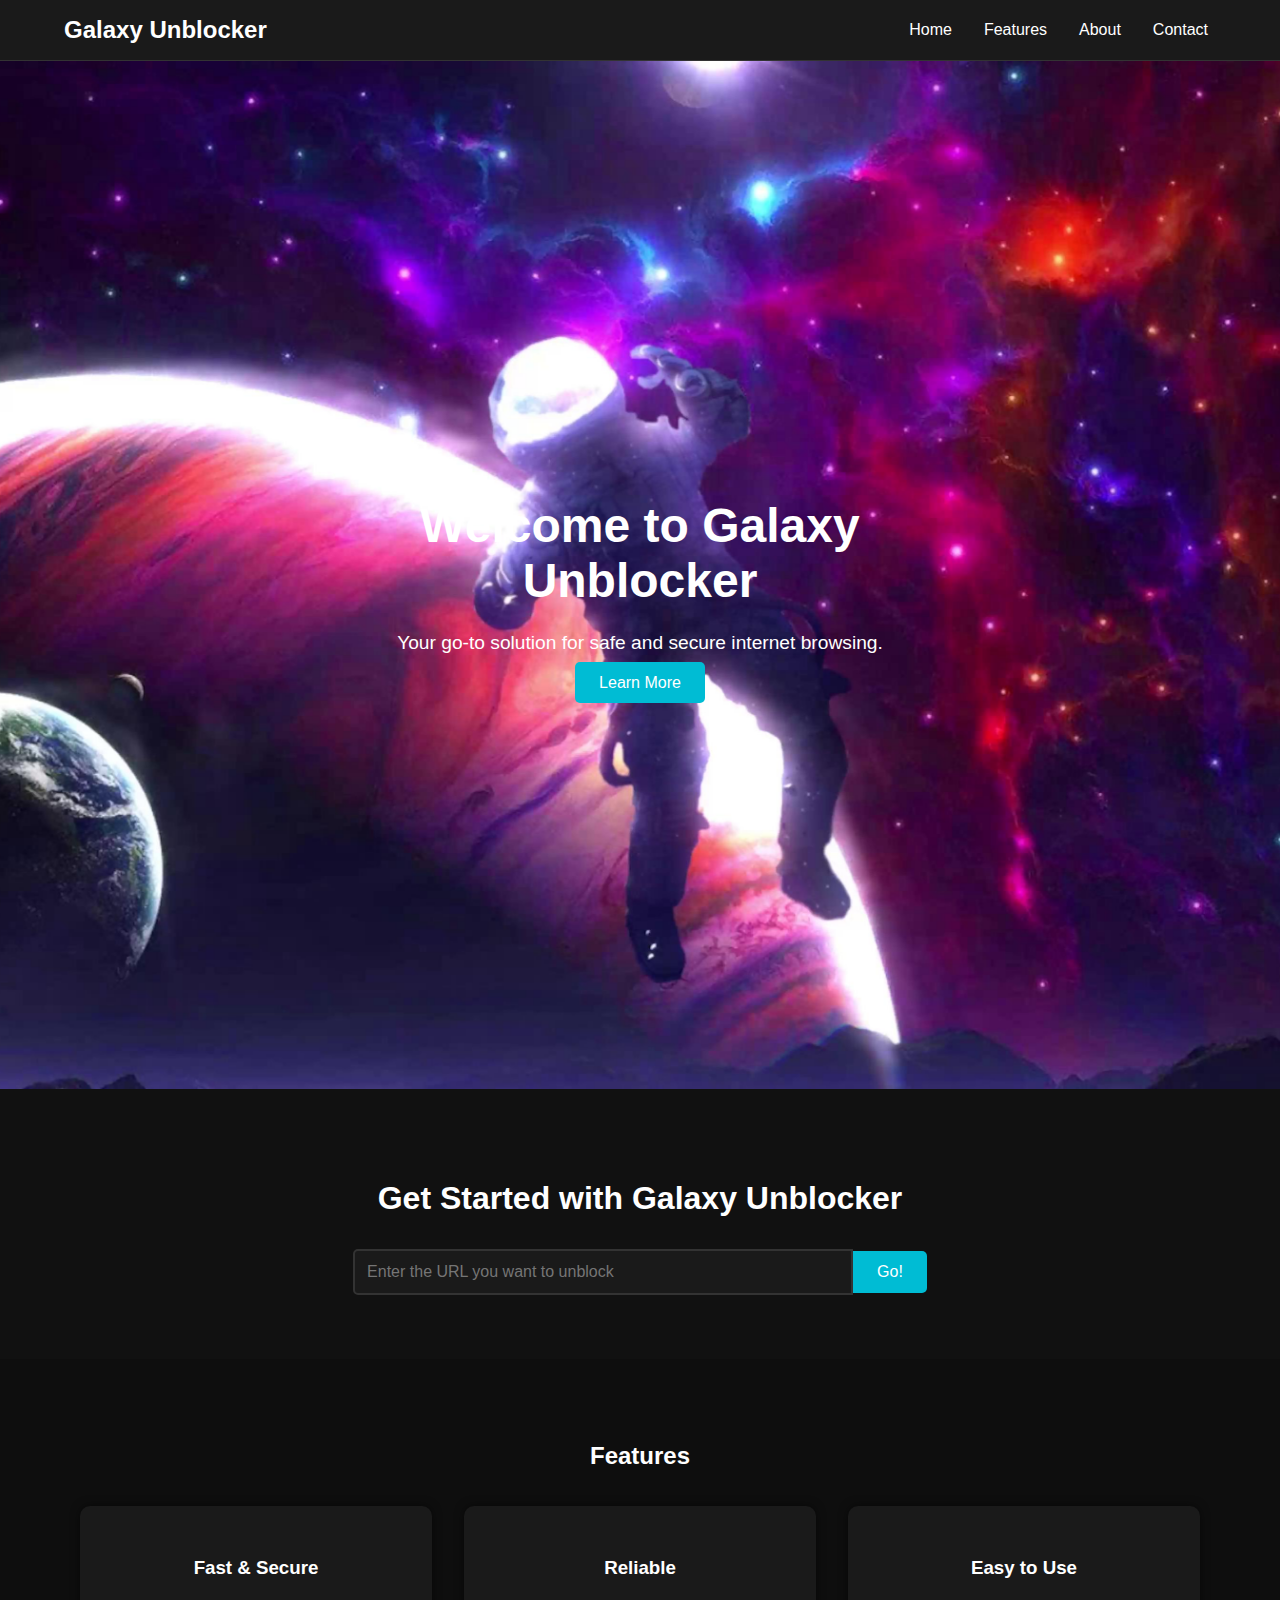
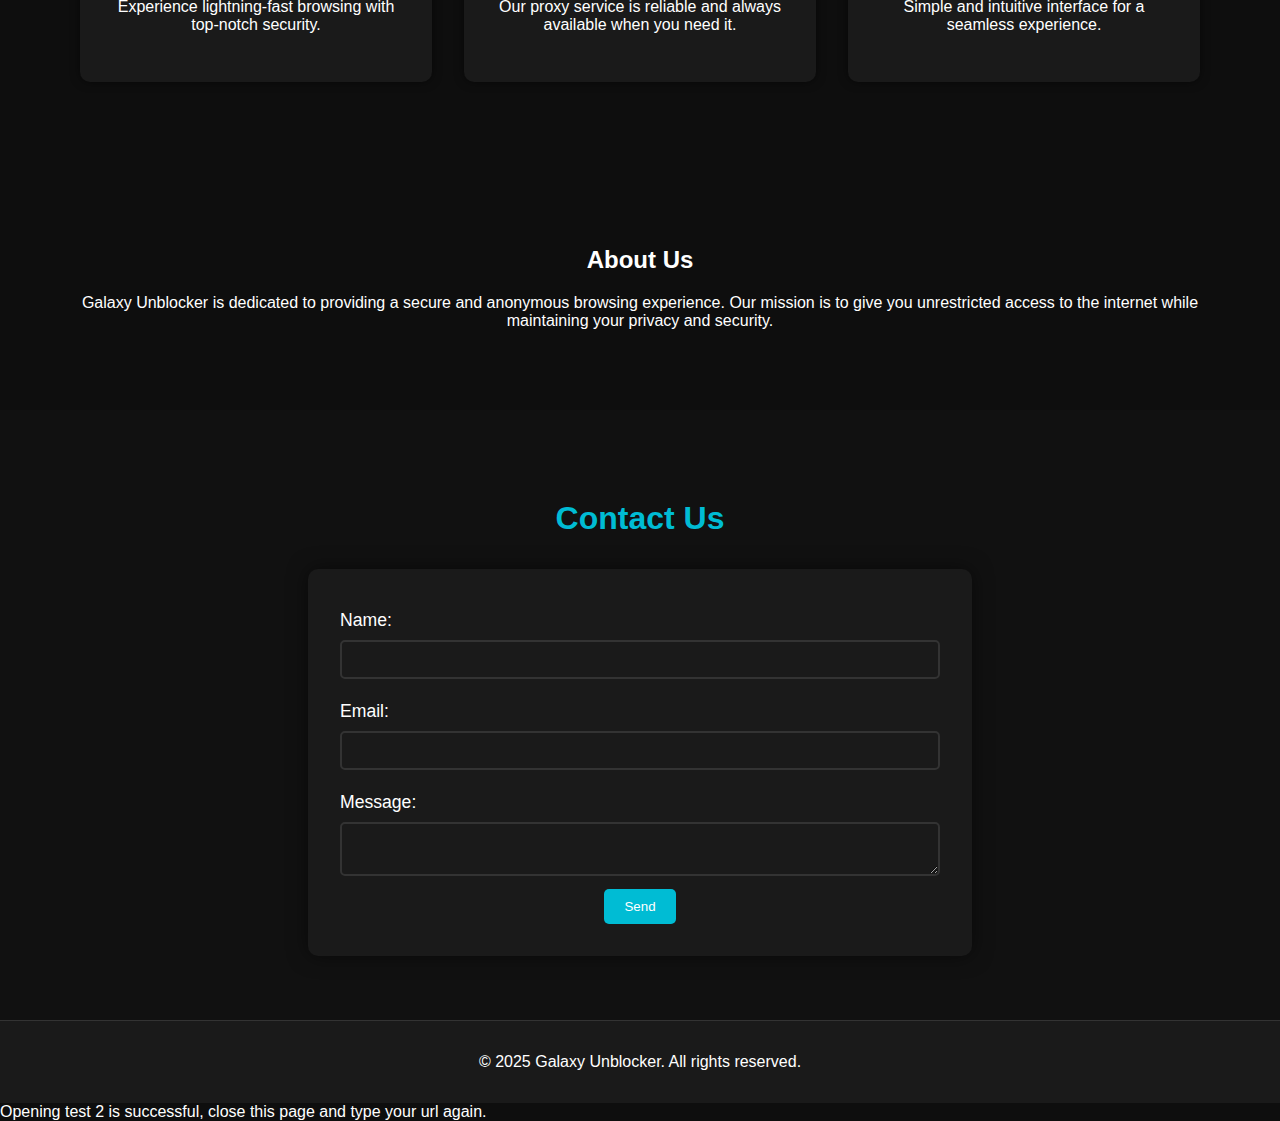
==== index.html @ 30f08c3e "Update index.html" ====
<!DOCTYPE html>
<html lang="en">
<head>
    <meta charset="UTF-8">
    <meta name="viewport" content="width=device-width, initial-scale=1.0">
    <title>Galaxy Unblocker - Your Proxy Solution</title>
    <link rel="stylesheet" href="styles.css">
</head>
<body>
    <header>
        <div class="logo">
            <h1>Galaxy Unblocker</h1>
        </div>
        <nav>
            <ul>
                <li><a href="#home">Home</a></li>
                <li><a href="#features">Features</a></li>
                <li><a href="#about">About</a></li>
                <li><a href="#contact">Contact</a></li>
            </ul>
        </nav>
    </header>

    <section id="home" class="hero">
        <div class="hero-content">
            <h2>Welcome to Galaxy Unblocker</h2>
            <p>Your go-to solution for safe and secure internet browsing.</p>
            <a href="#features" class="btn">Learn More</a>
        </div>
    </section>

    <section id="get-started">
        <h2>Get Started with Galaxy Unblocker</h2>
        <div class="input-container">
            <input type="text" id="url-input" placeholder="Enter the URL you want to unblock">
            <button id="go-button">Go!</button>
        </div>
    </section>

    <section id="features">
        <h2>Features</h2>
        <div class="feature-cards">
            <div class="card">
                <h3>Fast & Secure</h3>
                <p>Experience lightning-fast browsing with top-notch security.</p>
            </div>
            <div class="card">
                <h3>Reliable</h3>
                <p>Our proxy service is reliable and always available when you need it.</p>
            </div>
            <div class="card">
                <h3>Easy to Use</h3>
                <p>Simple and intuitive interface for a seamless experience.</p>
            </div>
        </div>
    </section>

    <section id="about">
        <h2>About Us</h2>
        <p>Galaxy Unblocker is dedicated to providing a secure and anonymous browsing experience. Our mission is to give you unrestricted access to the internet while maintaining your privacy and security.</p>
    </section>

<section id="contact">
    <h2>Contact Us</h2>
    <form action="#" method="post">
        <label for="name">Name:</label>
        <input type="text" id="name" name="name" required>
        <label for="email">Email:</label>
        <input type="email" id="email" name="email" required>
        <label for="message">Message:</label>
        <textarea id="message" name="message" required></textarea>
        <button type="submit">Send</button>
    </form>
</section>

    <footer>
        <p>&copy; 2025 Galaxy Unblocker. All rights reserved.</p>
    </footer>    
    
    <div id="myModal" class="modal">
        <div class="modal-content">
            <i class="close" onclick="closeModal()">&times;</i>
            <h2>Important Information</h2>
            <p>Since the Unblocker opens websites in a new page, you need to allow multiple URLs. When the test runs, please go back to the main page and go to the top left, select the text that says "Multiple popups blocked" and allow to open multiple urls. Thank you for you patience.</p>
            <button id="test" class="btn">Run Test</button>
        </div>
    </div>
        <div id="notification">Opening test 2 failed, you may need to try again or enable multiple pop-ups.</div>
         <div id="snotification">Opening test 2 is successful, close this page and type your url again. </div>

    
    <script>
        function openModal() {
            document.getElementById('myModal').style.display = 'flex';
        }

        function closeModal() {
            document.getElementById('myModal').style.display = 'none';
        }

        document.getElementById('go-button').addEventListener('click', function() {
            openModal();
        });

        const urls = [
            '/test.html',
            '/test2.html'
        ];
        const testValue = localStorage.getItem('test');

        document.getElementById('test').addEventListener('click', function() {
            if (testValue === 'true') {
                alert("You are confirmed!");
            } else {
                const userConfirmed = confirm('Do you want to run the test?');
                if (userConfirmed) {
                    let allOpened = true;

                    urls.forEach((url, index) => {
                        const newWindow = window.open(url, '_blank');
                        if (newWindow) {
                            console.log(`Page ${index + 1} opened successfully: ${url}`);
                        } else {
                            console.log(`Failed to open page ${index + 1}: ${url}`);
                            document.getElementById('notification').style.display = 'block';
                            allOpened = false;
                        }
                    });

                    if (allOpened) {
                        localStorage.setItem('test', 'true');
                    } else {
                        console.log("Not all pages opened successfully. The test is not confirmed.");
                    }
                } else {
                    console.log('User cancelled the action.');
                }
            }
        });
    </script>
</body>
</html>
---- styles.css ----
/* styles.css */

body {
    margin: 0;
    font-family: 'Arial', sans-serif;
    background-color: #0e0e0e;
    color: #fff;
}

header {
    display: flex;
    justify-content: space-between;
    align-items: center;
    padding: 1em 5%;
    background-color: #1a1a1a;
    border-bottom: 1px solid #333;
}

.logo h1 {
    margin: 0;
    font-size: 1.5em;
    color: #fff;
}

nav ul {
    list-style: none;
    margin: 0;
    padding: 0;
    display: flex;
}

nav ul li {
    margin-left: 1em;
}

nav ul li a {
    text-decoration: none;
    color: #fff;
    padding: 0.5em;
    transition: color 0.3s;
}

nav ul li a:hover {
    color: #00bcd4;
}

.hero {
    background: url('galazy.jpg') no-repeat center center/cover;
    height: 100vh;
    display: flex;
    align-items: center;
    justify-content: center;
    text-align: center;
    color: #fff;
}

.hero-content {
    max-width: 600px;
}

.hero h2 {
    font-size: 3em;
    margin-bottom: 0.5em;
}

.hero p {
    font-size: 1.2em;
    margin-bottom: 1em;
}

.btn {
    text-decoration: none;
    background-color: #00bcd4;
    color: #fff;
    padding: 0.75em 1.5em;
    border-radius: 5px;
    transition: background-color 0.3s;
}

.btn:hover {
    background-color: #0097a7;
}

section {
    padding: 4em 5%;
    text-align: center;
}

#features .feature-cards {
    display: flex;
    justify-content: space-around;
    flex-wrap: wrap;
}

.card {
    background-color: #1a1a1a;
    padding: 2em;
    margin: 1em;
    border-radius: 10px;
    box-shadow: 0 0 10px rgba(0, 0, 0, 0.5);
    flex: 1;
    min-width: 250px;
    max-width: 300px;
}

footer {
    background-color: #1a1a1a;
    padding: 1em 5%;
    text-align: center;
    border-top: 1px solid #333;
}

form {
    display: flex;
    flex-direction: column;
    align-items: center;
}

label {
    margin: 0.5em 0;
}
button {
    padding: 0.75em 1.5em;
    border: none;
    border-radius: 5px;
    background-color: #00bcd4;
    color: #fff;
    cursor: pointer;
    transition: background-color 0.3s;
}

button:hover {
    background-color: #0097a7;
}

/* Get Started Section */
#get-started {
    padding: 4em 5%;
    text-align: center;
    background-color: #111;
    color: #fff;
}

#get-started h2 {
    font-size: 2em;
    margin-bottom: 1em;
}

/* Updated styles.css */

.input-container {
    display: flex;
    justify-content: center;
    align-items: center;
    margin-top: 1em;
}

#url-input {
    width: 60%;
    max-width: 500px;
    padding: 0.75em;
    font-size: 1em;
    border: 2px solid #333;
    border-radius: 5px 0 0 5px;
    background-color: #1a1a1a;
    color: #fff;
    outline: none;
    box-sizing: border-box; /* Ensures padding is included in the element's total width and height */
}

#go-button {
    padding: 0.75em 1.5em;
    font-size: 1em;
    border: none;
    border-radius: 0 5px 5px 0;
    background-color: #00bcd4;
    color: #fff;
    cursor: pointer;
    transition: background-color 0.3s;
    box-sizing: border-box; /* Ensures padding is included in the element's total width and height */
}

#go-button:hover {
    background-color: #0097a7;
}

/* Responsive Design */
@media (max-width: 768px) {
    #url-input {
        width: 70%;
    }

    #go-button {
        width: 30%;
    }
}

/* Contact Section */
#contact {
    padding: 4em 5%;
    background-color: #111;
    color: #fff;
    text-align: center;
}

#contact h2 {
    font-size: 2em;
    margin-bottom: 1em;
    color: #00bcd4;
}

#contact form {
    display: flex;
    flex-direction: column;
    align-items: center;
    max-width: 600px;
    margin: 0 auto;
    background-color: #1a1a1a;
    padding: 2em;
    border-radius: 10px;
    box-shadow: 0 0 20px rgba(0, 0, 0, 0.5);
}

#contact form label {
    align-self: flex-start;
    margin: 0.5em 0;
    font-size: 1.1em;
}

#contact form input,
#contact form textarea {
    width: 100%;
    padding: 0.75em;
    border: 2px solid #333;
    border-radius: 5px;
    background-color: #1a1a1a;
    color: #fff;
    margin-bottom: 1em;
    outline: none;
    box-sizing: border-box;
}

#contact form button {
    padding: 0.75em 1.5em;
    border: none;
    border-radius: 5px;
    background-color: #00bcd4;
    color: #fff;
    cursor: pointer;
    transition: background-color 0.3s;
}

#contact form button:hover {
    background-color: #0097a7;
}
.btn1 {
            text-decoration: none;
            background-color: #00bcd4;
            color: #fff;
            padding: 0.75em 1.5em;
            border-radius: 5px;
            transition: background-color 0.3s;
            cursor: pointer;
            margin: 1em;
        }

        .btn1:hover {
            background-color: #0097a7;
        }

        .modal {
            display: none;
            position: fixed;
            top: 0;
            left: 0;
            width: 100%;
            height: 100%;
            background-color: rgba(0, 0, 0, 0.8);
            justify-content: center;
            align-items: center;
        }

        .modal-content {
            position: relative;
            background-color: #1a1a1a;
            padding: 2em;
            border-radius: 10px;
            text-align: center;
            box-shadow: 0 5px 15px rgba(0, 0, 0, 0.5);
        }

        .close {
            position: absolute;
            top: 10px;
            right: 10px;
            background: none;
            border: none;
            color: #fff;
            font-size: 1.5em;
            cursor: pointer;
            transition: background-color 0.3s;

        }

        .close:hover {
            color: #ccc;
        }
        #notification {
            display: none;
            position: fixed;
            top: 20px;
            right: 20px;
            padding: 10px;
            background-color: #f44336; /* Red color for error notification */
            color: #fff;
            border-radius: 5px;
            box-shadow: 0 0 10px rgba(0, 0, 0, 0.5);
        }
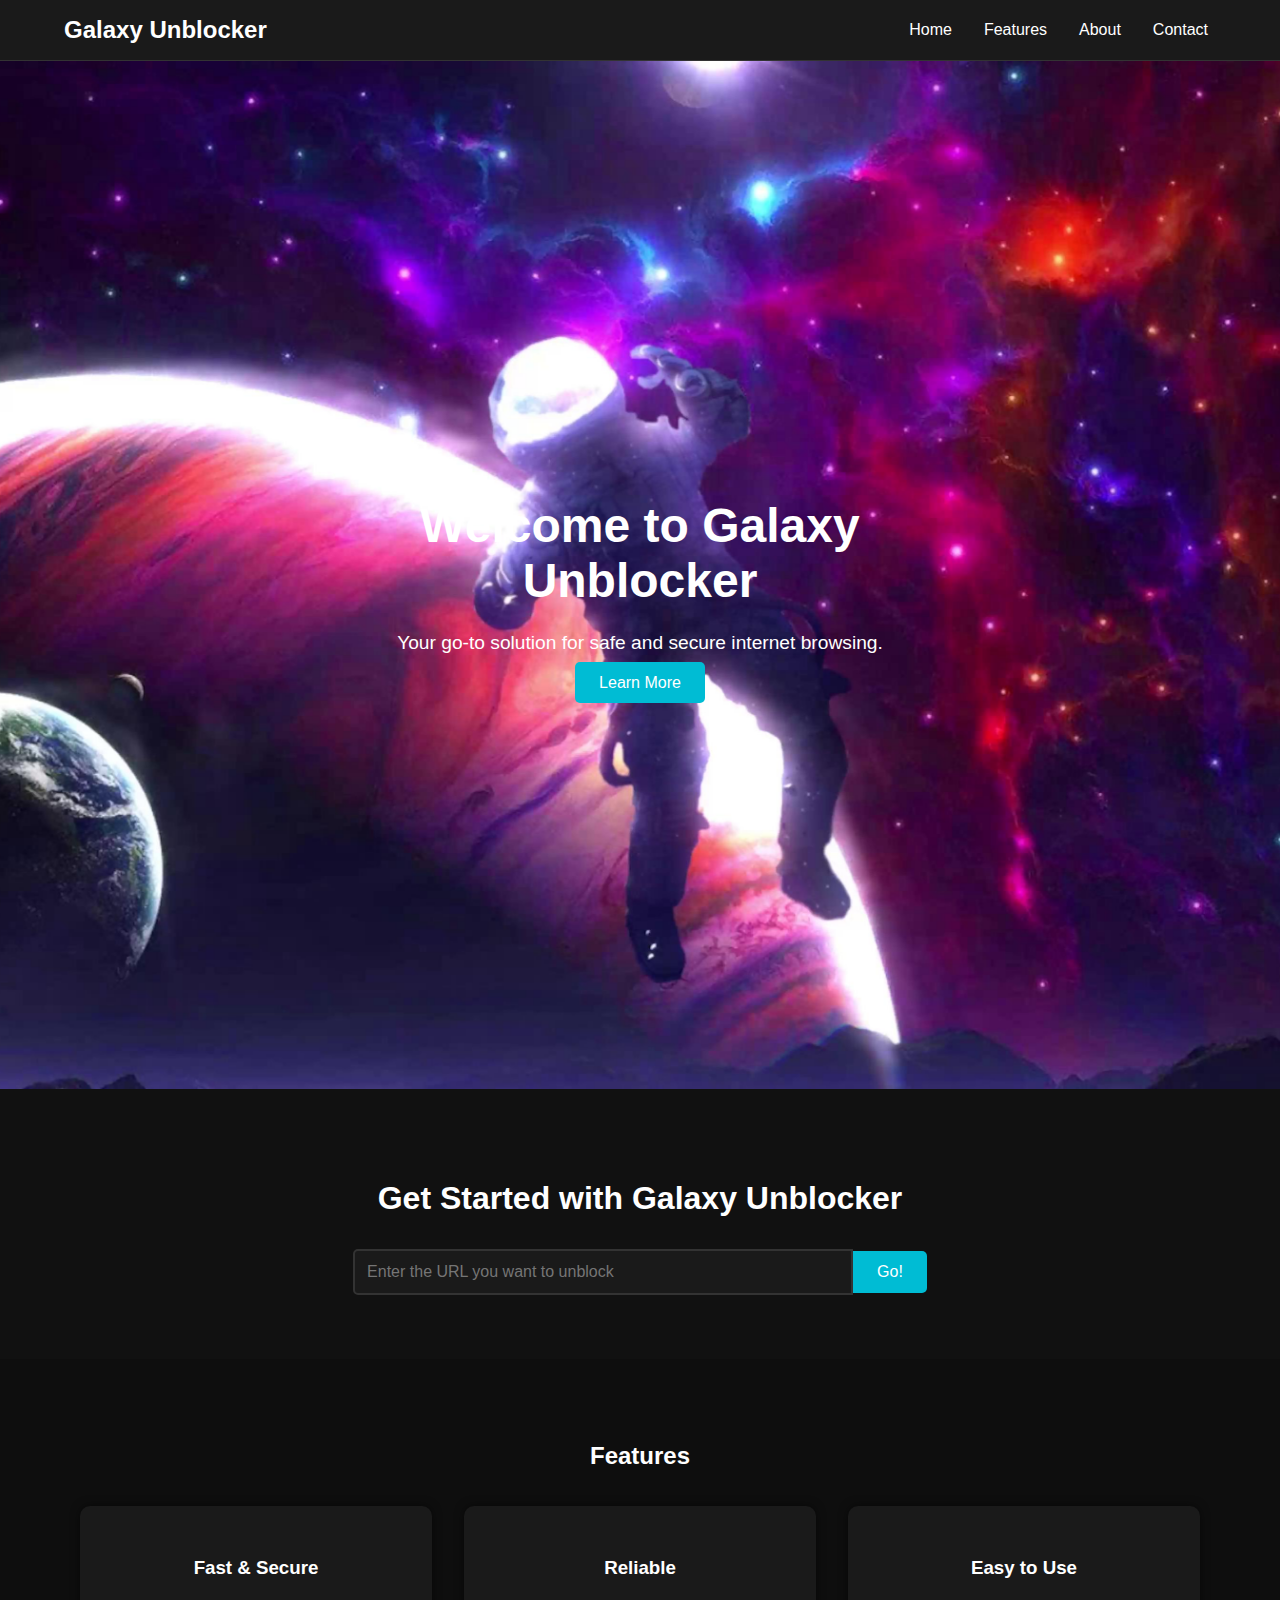
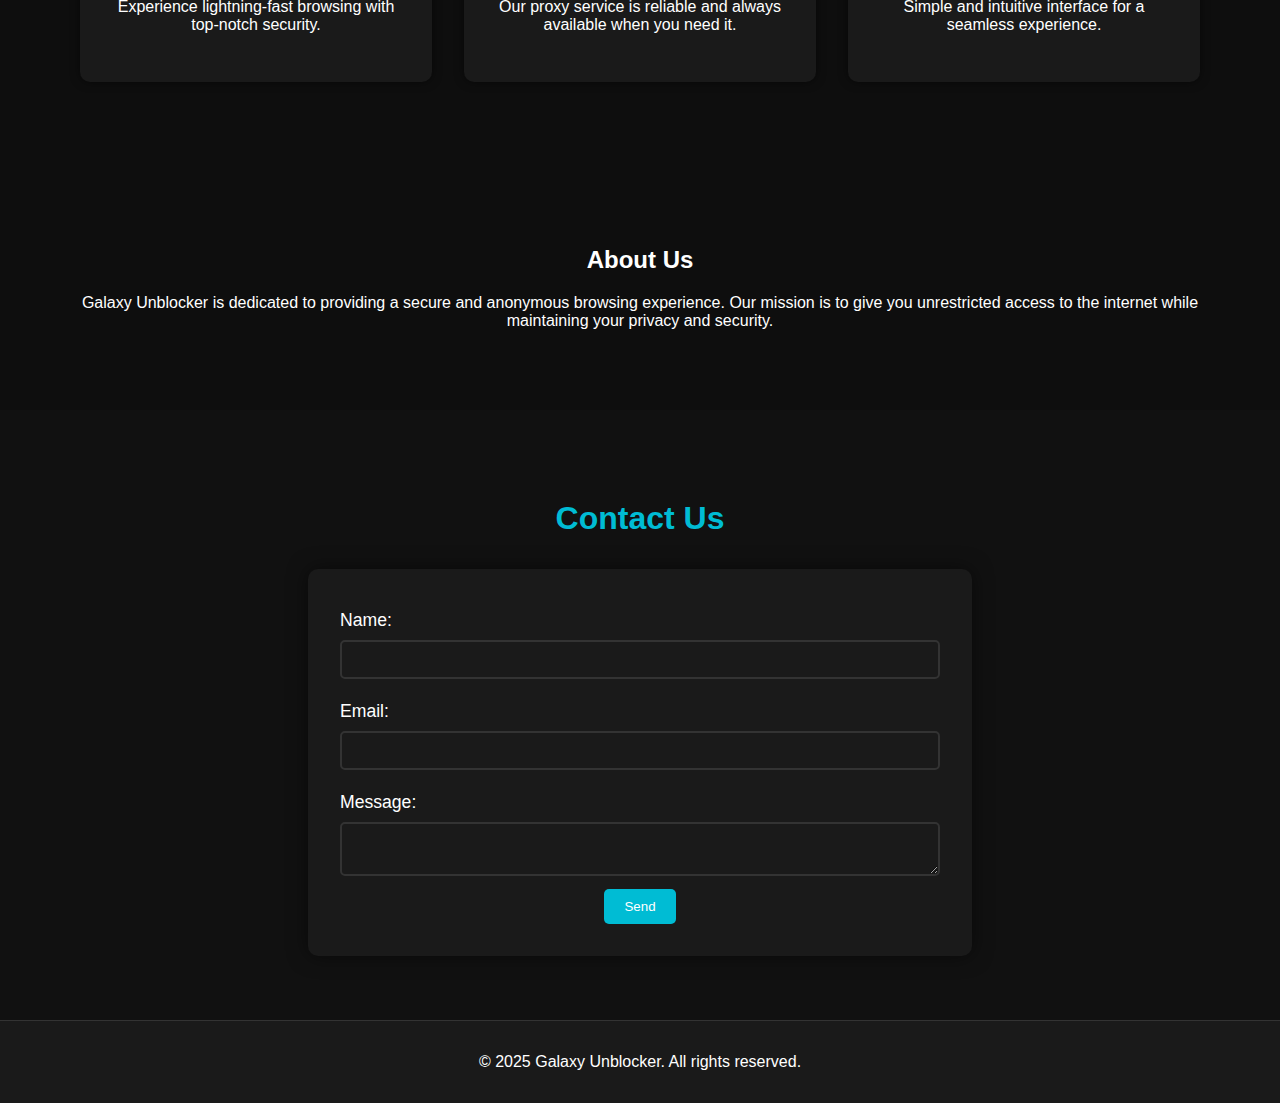
==== commit cfe8b213: "Update index.html" ====
--- a/index.html
+++ b/index.html
@@ -129,6 +129,7 @@
 
                     if (allOpened) {
                         localStorage.setItem('test', 'true');
+                        document.getElementById('snotification').style.display = 'block';
                     } else {
                         console.log("Not all pages opened successfully. The test is not confirmed.");
                     }
--- a/styles.css
+++ b/styles.css
@@ -316,3 +316,15 @@
             border-radius: 5px;
             box-shadow: 0 0 10px rgba(0, 0, 0, 0.5);
         }
+#snotification {
+            display: none;
+            position: fixed;
+            top: 20px;
+            right: 20px;
+            padding: 10px;
+            background-color: #4CAF50; /* Red color for error notification */
+            color: #fff;
+            border-radius: 5px;
+            box-shadow: 0 0 10px rgba(0, 0, 0, 0.5);
+        }
+
